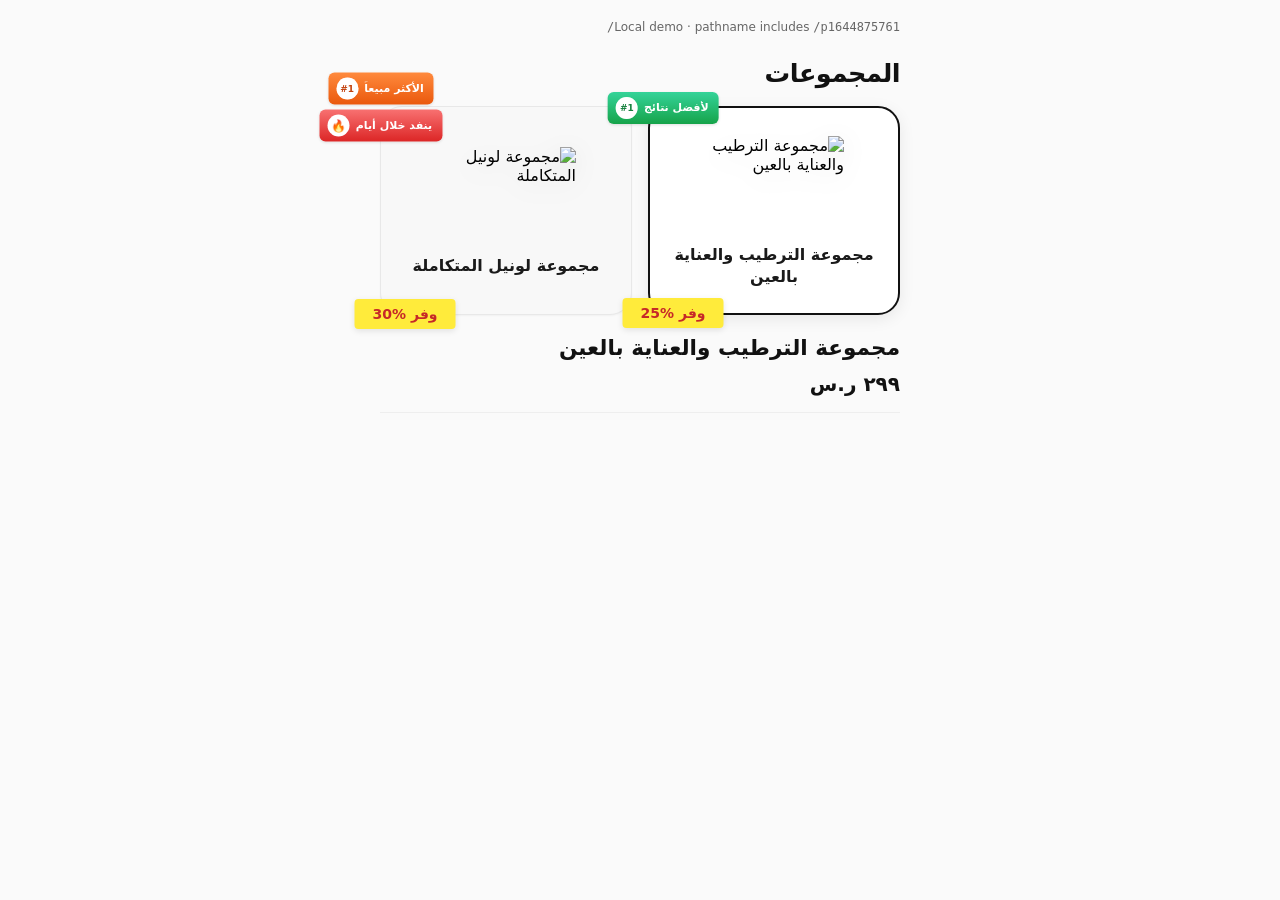
==== demo/store/p1644875761/index.html @ 2b9c9366 "demo" ====
<!DOCTYPE html>
<html lang="ar" dir="rtl">
<head>
    <meta charset="utf-8" />
    <meta name="viewport" content="width=device-width, initial-scale=1" />
    <title>Demo — p1644875761</title>
    <link rel="stylesheet" href="../../../src/style.css" />
    <style>
        body {
            margin: 0;
            font-family: system-ui, -apple-system, 'Segoe UI', sans-serif;
            background: #fafafa;
        }
        .demo-wrap {
            max-width: 520px;
            margin: 0 auto;
            padding: 20px 16px 48px;
        }
        .demo-storebar {
            font-size: 12px;
            color: #666;
            margin-bottom: 16px;
        }
        .demo-title {
            font-size: 1.35rem;
            font-weight: 800;
            margin: 0 0 12px;
            color: #111;
        }
        .flex.flex-wrap {
            display: flex;
            flex-wrap: wrap;
            align-items: center;
            gap: 8px;
            margin-bottom: 16px;
        }
        .total-price-single {
            font-size: 1.25rem;
            font-weight: 800;
            color: #111;
        }
        #single-product-form {
            padding: 12px 0;
            border-top: 1px solid #eee;
        }
    </style>
</head>
<body>
    <div class="demo-wrap">
        <div class="demo-storebar">Local demo · pathname includes <code>/p1644875761/</code></div>
        <div class="saji-custom-div"></div>
        <h1 class="product-title demo-title">مجموعة الترطيب والعناية بالعين</h1>
        <div class="flex flex-wrap">
            <span class="total-price-single">٢٩٩ ر.س</span>
        </div>
        <form id="single-product-form"><div></div></form>
    </div>
    <script src="../../../src/script.js"></script>
    <script src="../../../bundles.js"></script>
</body>
</html>
---- src/style.css ----
/* Add custom CSS styles below */

/*====== Lunel — product bundles (scoped #lunel-bundles-root) ================= */

#lunel-bundles-root.lunel-bundles {
    margin: 24px 0 20px;
    contain: layout style;
    isolation: isolate;
    font-family: inherit;
}

#lunel-bundles-root .lunel-bundles__heading {
    margin: 0 0 18px;
    font-size: clamp(1.35rem, 3.5vw, 1.6rem);
    font-weight: 800;
    color: #111;
    text-align: start;
    letter-spacing: -0.02em;
}

#lunel-bundles-root .lunel-bundles__grid {
    display: grid;
    grid-template-columns: repeat(2, minmax(0, 1fr));
    gap: 16px;
    align-items: stretch;
}

#lunel-bundles-root .lunel-bundles__grid:has(> *:nth-child(3n):last-child) {
    grid-template-columns: repeat(3, minmax(0, 1fr));
}

#lunel-bundles-root .lunel-bundles__card {
    position: relative;
    display: flex;
    flex-direction: column;
    align-items: stretch;
    min-height: 0;
    padding: 20px 14px 26px;
    border-radius: 22px;
    background: #f8f8f8;
    border: 1px solid #e8e8e8;
    text-decoration: none;
    color: inherit;
    box-shadow: 0 1px 2px rgba(0, 0, 0, 0.04);
    -webkit-tap-highlight-color: transparent;
    transition:
        border-color 0.2s ease,
        box-shadow 0.2s ease,
        background-color 0.2s ease,
        transform 0.15s ease;
}

#lunel-bundles-root .lunel-bundles__card--has-ribbons {
    padding-top: 28px;
}

#lunel-bundles-root .lunel-bundles__card:hover {
    box-shadow: 0 4px 14px rgba(0, 0, 0, 0.07);
}

#lunel-bundles-root .lunel-bundles__card:focus-visible {
    outline: 3px solid #111;
    outline-offset: 2px;
}

#lunel-bundles-root .lunel-bundles__card--selected {
    background: #fff;
    border-width: 2px;
    border-color: #111;
    box-shadow: 0 4px 16px rgba(0, 0, 0, 0.08);
}

/* Top marketing ribbons */
#lunel-bundles-root .lunel-bundles__ribbons {
    position: absolute;
    top: 0;
    inset-inline-start: 50%;
    transform: translate(-50%, -50%);
    display: flex;
    flex-wrap: wrap;
    align-items: center;
    justify-content: center;
    gap: 6px;
    max-width: calc(100% - 16px);
    z-index: 2;
    pointer-events: none;
}

#lunel-bundles-root .lunel-bundles__ribbons--multi {
    gap: 5px;
}

#lunel-bundles-root .lunel-bundles__ribbon {
    display: inline-flex;
    align-items: center;
    gap: 6px;
    padding: 5px 10px 5px 8px;
    border-radius: 6px;
    font-size: 11px;
    font-weight: 800;
    line-height: 1.2;
    color: #fff;
    white-space: nowrap;
    box-shadow: 0 1px 3px rgba(0, 0, 0, 0.12);
}

#lunel-bundles-root .lunel-bundles__ribbon-label {
    max-width: 140px;
    overflow: hidden;
    text-overflow: ellipsis;
}

#lunel-bundles-root .lunel-bundles__ribbon--orange {
    background: linear-gradient(180deg, #ff8a3d 0%, #ea580c 100%);
}

#lunel-bundles-root .lunel-bundles__ribbon--green {
    background: linear-gradient(180deg, #34d399 0%, #16a34a 100%);
}

#lunel-bundles-root .lunel-bundles__ribbon--red {
    background: linear-gradient(180deg, #f87171 0%, #dc2626 100%);
}

#lunel-bundles-root .lunel-bundles__ribbon-seal {
    flex-shrink: 0;
    display: grid;
    place-items: center;
    width: 22px;
    height: 22px;
    border-radius: 50%;
    background: #fff;
    box-shadow: 0 0 0 1px rgba(255, 255, 255, 0.5) inset;
}

#lunel-bundles-root .lunel-bundles__ribbon-seal-inner {
    font-size: 9px;
    font-weight: 900;
    line-height: 1;
}

#lunel-bundles-root .lunel-bundles__ribbon--orange .lunel-bundles__ribbon-seal-inner {
    color: #c2410c;
}

#lunel-bundles-root .lunel-bundles__ribbon--green .lunel-bundles__ribbon-seal-inner {
    color: #15803d;
}

#lunel-bundles-root .lunel-bundles__ribbon--red .lunel-bundles__ribbon-seal-inner {
    color: #b91c1c;
}

#lunel-bundles-root .lunel-bundles__ribbon-flame {
    flex-shrink: 0;
    width: 22px;
    height: 22px;
    border-radius: 50%;
    background: #fff;
    display: grid;
    place-items: center;
    font-size: 12px;
    line-height: 1;
}

/* Card body: image + title */
#lunel-bundles-root .lunel-bundles__body {
    flex: 1;
    display: flex;
    flex-direction: column;
    align-items: center;
    justify-content: center;
    gap: 12px;
    min-height: 0;
}

#lunel-bundles-root .lunel-bundles__media {
    width: 100%;
    max-width: 148px;
    min-height: 88px;
    display: grid;
    place-items: center;
    overflow: visible;
}

#lunel-bundles-root .lunel-bundles__img {
    max-width: 140px;
    max-height: 96px;
    width: auto;
    height: auto;
    object-fit: contain;
    filter: drop-shadow(0 6px 12px rgba(0, 0, 0, 0.08));
}

#lunel-bundles-root .lunel-bundles__label {
    font-size: 16px;
    font-weight: 800;
    color: #1a1a1a;
    line-height: 1.35;
    text-align: center;
    padding: 0 4px;
}

/* Bottom discount (yellow bar) */
#lunel-bundles-root .lunel-bundles__discount {
    position: absolute;
    bottom: 0;
    inset-inline-start: 50%;
    transform: translate(-50%, 50%);
    z-index: 2;
    padding: 7px 18px;
    border-radius: 4px;
    background: #ffeb3b;
    color: #c62828;
    font-weight: 900;
    font-size: 14px;
    line-height: 1.15;
    white-space: nowrap;
    box-shadow: 0 2px 6px rgba(0, 0, 0, 0.1);
}

@media (max-width: 640px) {
    #lunel-bundles-root .lunel-bundles__grid {
        gap: 12px;
    }

    #lunel-bundles-root .lunel-bundles__card {
        padding: 18px 10px 24px;
        border-radius: 18px;
    }

    #lunel-bundles-root .lunel-bundles__card--has-ribbons {
        padding-top: 26px;
    }

    #lunel-bundles-root .lunel-bundles__ribbon {
        font-size: 10px;
        padding: 4px 8px;
    }

    #lunel-bundles-root .lunel-bundles__ribbon-label {
        max-width: 100px;
    }

    #lunel-bundles-root .lunel-bundles__discount {
        font-size: 12px;
        padding: 6px 14px;
    }

    #lunel-bundles-root .lunel-bundles__label {
        font-size: 15px;
    }

    #lunel-bundles-root .lunel-bundles__media {
        min-height: 76px;
    }

    #lunel-bundles-root .lunel-bundles__img {
        max-width: 120px;
        max-height: 84px;
    }
}

/*=========== Lunel — product bundles End ======================================= */
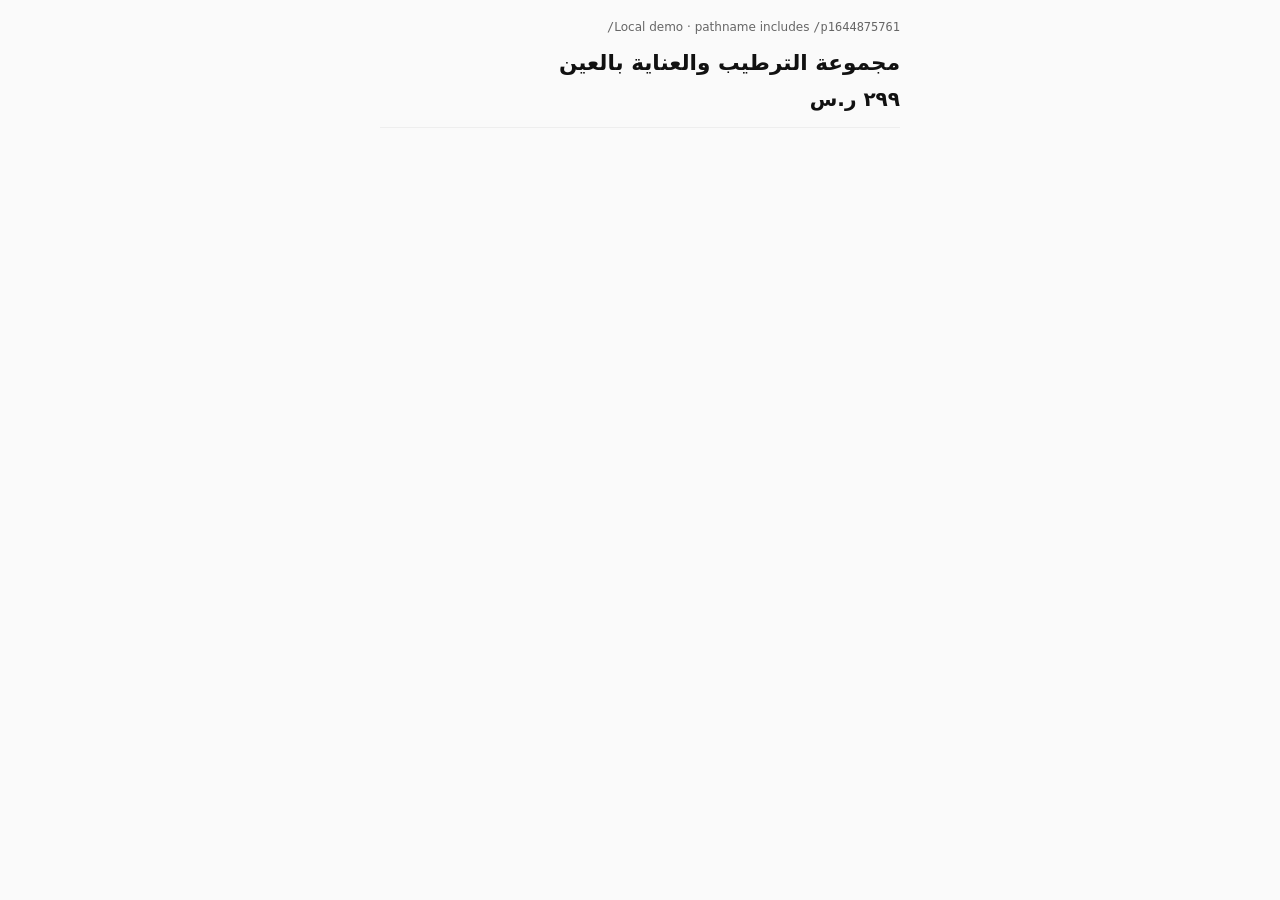
==== commit 0d1bdc1c: "fix" ====
--- a/demo/store/p1644875761/index.html
+++ b/demo/store/p1644875761/index.html
@@ -14,7 +14,7 @@
         .demo-wrap {
             max-width: 520px;
             margin: 0 auto;
-            padding: 20px 16px 48px;
+            padding: 20px 16px 220px;
         }
         .demo-storebar {
             font-size: 12px;
@@ -55,7 +55,7 @@
         </div>
         <form id="single-product-form"><div></div></form>
     </div>
-    <script src="../../../src/script.js"></script>
+    <script src="../../../config.js"></script>
     <script src="../../../bundles.js"></script>
 </body>
 </html>
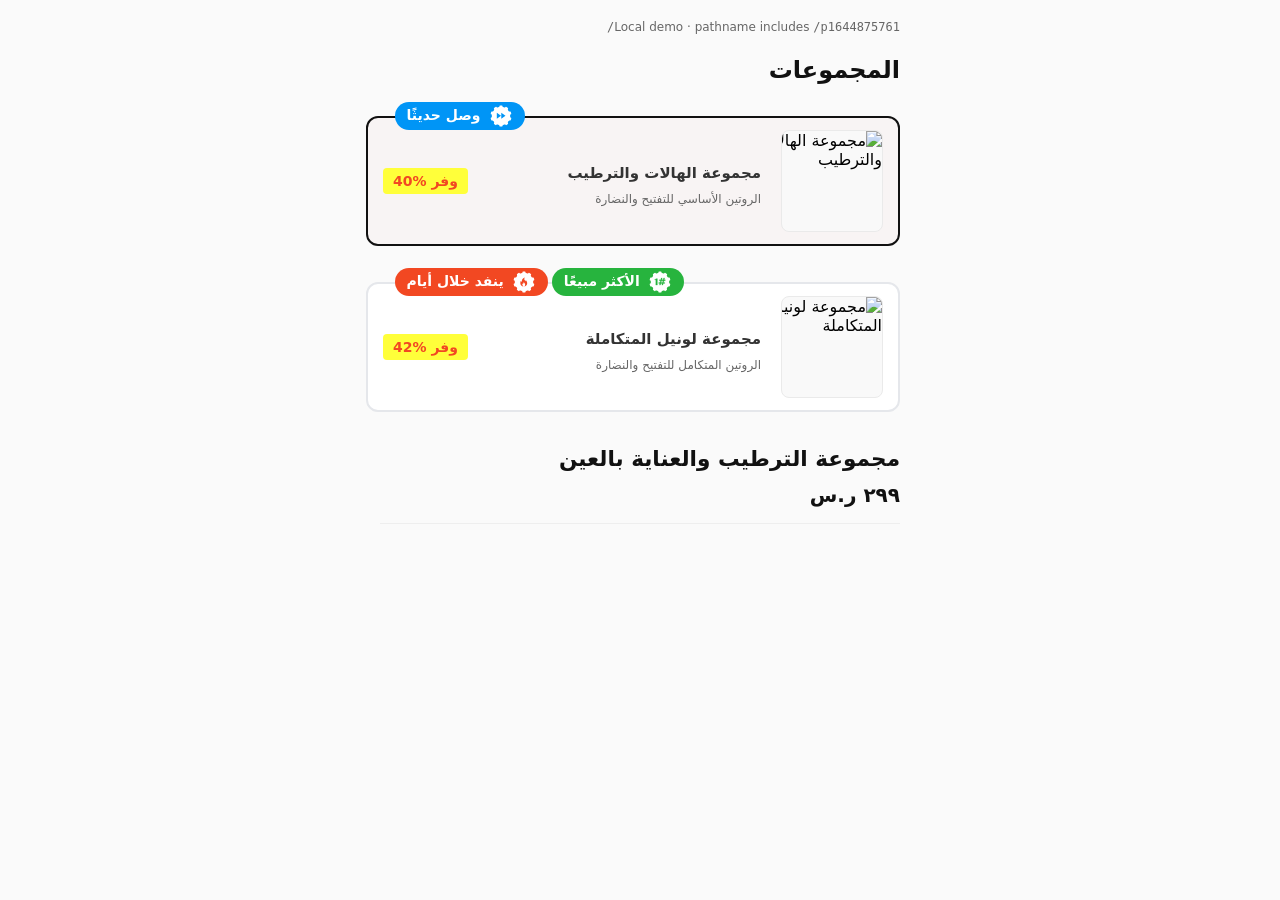
==== commit fe030ff6: "7.3.1 use constant" ====
--- a/demo/store/p1644875761/index.html
+++ b/demo/store/p1644875761/index.html
@@ -1,61 +1,72 @@
-<!DOCTYPE html>
+<!doctype html>
 <html lang="ar" dir="rtl">
-<head>
+  <head>
     <meta charset="utf-8" />
     <meta name="viewport" content="width=device-width, initial-scale=1" />
     <title>Demo — p1644875761</title>
-    <link rel="stylesheet" href="../../../src/style.css" />
+    <link rel="stylesheet" href="../../../style.css" />
     <style>
-        body {
-            margin: 0;
-            font-family: system-ui, -apple-system, 'Segoe UI', sans-serif;
-            background: #fafafa;
-        }
-        .demo-wrap {
-            max-width: 520px;
-            margin: 0 auto;
-            padding: 20px 16px 220px;
-        }
-        .demo-storebar {
-            font-size: 12px;
-            color: #666;
-            margin-bottom: 16px;
-        }
-        .demo-title {
-            font-size: 1.35rem;
-            font-weight: 800;
-            margin: 0 0 12px;
-            color: #111;
-        }
-        .flex.flex-wrap {
-            display: flex;
-            flex-wrap: wrap;
-            align-items: center;
-            gap: 8px;
-            margin-bottom: 16px;
-        }
-        .total-price-single {
-            font-size: 1.25rem;
-            font-weight: 800;
-            color: #111;
-        }
-        #single-product-form {
-            padding: 12px 0;
-            border-top: 1px solid #eee;
-        }
+      body {
+        margin: 0;
+        font-family:
+          system-ui,
+          -apple-system,
+          'Segoe UI',
+          sans-serif;
+        background: #fafafa;
+      }
+      .demo-wrap {
+        max-width: 520px;
+        margin: 0 auto;
+        padding: 20px 16px 220px;
+      }
+      .demo-storebar {
+        font-size: 12px;
+        color: #666;
+        margin-bottom: 16px;
+      }
+      .demo-title {
+        font-size: 1.35rem;
+        font-weight: 800;
+        margin: 0 0 12px;
+        color: #111;
+      }
+      .flex.flex-wrap {
+        display: flex;
+        flex-wrap: wrap;
+        align-items: center;
+        gap: 8px;
+        margin-bottom: 16px;
+      }
+      .total-price-single {
+        font-size: 1.25rem;
+        font-weight: 800;
+        color: #111;
+      }
+      #single-product-form {
+        padding: 12px 0;
+        border-top: 1px solid #eee;
+      }
     </style>
-</head>
-<body>
+  </head>
+  <body>
     <div class="demo-wrap">
-        <div class="demo-storebar">Local demo · pathname includes <code>/p1644875761/</code></div>
-        <div class="saji-custom-div"></div>
-        <h1 class="product-title demo-title">مجموعة الترطيب والعناية بالعين</h1>
-        <div class="flex flex-wrap">
-            <span class="total-price-single">٢٩٩ ر.س</span>
-        </div>
-        <form id="single-product-form"><div></div></form>
+      <div class="demo-storebar">
+        Local demo · pathname includes <code>/p1644875761/</code>
+      </div>
+      <div class="saji-custom-div"></div>
+      <h1 class="product-title demo-title">مجموعة الترطيب والعناية بالعين</h1>
+      <div class="flex flex-wrap">
+        <span class="total-price-single">٢٩٩ ر.س</span>
+      </div>
+      <form id="single-product-form"><div></div></form>
     </div>
+    <script>
+      // Local demo: prevent config.js from injecting CDN bundles.js
+      window.__lunelBundlesJsLoaderExecuted = true;
+    </script>
+    <script src="../../../lunel-constants.js"></script>
     <script src="../../../config.js"></script>
-    <script src="../../../bundles.js"></script>
-</body>
+    <script src="../../../bundles.js" defer></script>
+  </body>
 </html>
--- a/style.css
+++ b/style.css
@@ -0,0 +1,272 @@
+/* Add custom CSS styles below */
+
+/*====== Lunel — product bundles (aligned with demo/newcard.html) ============*/
+
+#lunel-bundles-root {
+  font-family:
+    var(--font-main),
+    -apple-system,
+    BlinkMacSystemFont !important;
+}
+
+#lunel-bundles-root.lunel-bundles {
+  margin: 22px 0 16px;
+  contain: layout style;
+  isolation: isolate;
+}
+
+#lunel-bundles-root .lunel-bundles__heading {
+  margin: 0 0 14px;
+  font-size: 24px;
+  font-weight: 800;
+  color: #111;
+  text-align: start;
+}
+
+#lunel-bundles-root .lunel-bundles__grid {
+  display: flex;
+  flex-direction: column;
+  gap: 0;
+}
+
+#lunel-bundles-root .lunel-bundles__card {
+  position: relative;
+  display: flex;
+  flex-direction: row;
+  justify-content: space-between;
+  align-items: center;
+  padding: 12px 15px;
+  border-radius: 12px;
+  border: 2px solid #e5e7eb;
+  background: #fff;
+  cursor: pointer;
+  transition: 0.3s;
+  text-decoration: none;
+  color: inherit;
+  margin-bottom: 18px;
+  margin-top: 18px;
+  width: 100%;
+  max-width: 500px;
+  -webkit-tap-highlight-color: transparent;
+}
+
+#lunel-bundles-root .lunel-bundles__card--selected {
+  border: 2px solid #111;
+  background: #f8f4f4;
+}
+
+#lunel-bundles-root .lunel-bundles__top_badges {
+  position: absolute;
+  top: -16px;
+  left: 5%;
+  transform: translateX(0%);
+  color: #fff;
+  font-size: 11px;
+  font-weight: bold;
+  z-index: 10;
+  gap: 4px;
+  flex-wrap: nowrap;
+  display: inline-flex;
+  flex-direction: row;
+  align-items: center;
+  justify-content: center;
+  pointer-events: none;
+}
+
+#lunel-bundles-root .lunel-bundles__top_badge_item {
+  display: inline-flex;
+  flex-direction: row;
+  align-items: center;
+  gap: 8px;
+  padding: 2px 12px;
+  border-radius: 15px;
+  white-space: nowrap;
+  font-size: 14px;
+  line-height: 1.1;
+}
+
+#lunel-bundles-root .lunel-bundles__top_badge_item.orange-badge {
+  background: #f24822 !important;
+}
+
+#lunel-bundles-root .lunel-bundles__top_badge_item.blue-badge {
+  background: #0095f6 !important;
+}
+
+#lunel-bundles-root .lunel-bundles__top_badge_item.green-badge {
+  background: #27b43e !important;
+}
+
+/* Seal + flame disks (from demo/newcard.html) */
+#lunel-bundles-root .lunel-bundles__top_badge_item .badge,
+#lunel-bundles-root
+  .lunel-bundles__top_badge_item
+  .lunel-bundles__top_badge_flame {
+  --lunel-scallop-mask: url('data:image/svg+xml,%3Csvg%20xmlns%3D%22http%3A%2F%2Fwww.w3.org%2F2000%2Fsvg%22%20viewBox%3D%220%200%20100%20100%22%3E%3Cpath%20fill%3D%22white%22%20d%3D%22M50.00%2C6.00%20C61.50%2C6.00%2050.81%2C10.31%2061.74%2C13.86%20C72.68%2C17.41%2066.56%2C7.64%2075.86%2C14.40%20C85.17%2C21.16%2073.98%2C18.36%2080.74%2C27.66%20C87.50%2C36.97%2088.29%2C25.47%2091.85%2C36.40%20C95.40%2C47.34%2088.00%2C38.50%2088.00%2C50.00%20C88.00%2C61.50%2095.40%2C52.66%2091.85%2C63.60%20C88.29%2C74.53%2087.50%2C63.03%2080.74%2C72.34%20C73.98%2C81.64%2085.17%2C78.84%2075.86%2C85.60%20C66.56%2C92.36%2072.68%2C82.59%2061.74%2C86.14%20C50.81%2C89.69%2061.50%2C94.00%2050.00%2C94.00%20C38.50%2C94.00%2049.19%2C89.69%2038.26%2C86.14%20C27.32%2C82.59%2033.44%2C92.36%2024.14%2C85.60%20C14.83%2C78.84%2026.02%2C81.64%2019.26%2C72.34%20C12.50%2C63.03%2011.71%2C74.53%208.15%2C63.60%20C4.60%2C52.66%2012.00%2C61.50%2012.00%2C50.00%20C12.00%2C38.50%204.60%2C47.34%208.15%2C36.40%20C11.71%2C25.47%2012.50%2C36.97%2019.26%2C27.66%20C26.02%2C18.36%2014.83%2C21.16%2024.14%2C14.40%20C33.44%2C7.64%2027.32%2C17.41%2038.26%2C13.86%20C49.19%2C10.31%2038.50%2C6.00%2050.00%2C6.00%20Z%22%2F%3E%3C%2Fsvg%3E');
+
+  flex-shrink: 0;
+  display: grid;
+  place-items: center;
+  width: 24px;
+  height: 24px;
+  padding: 0;
+  margin: 0;
+  border-radius: 0;
+  background-color: #fff;
+  line-height: 1;
+  -webkit-mask-image: var(--lunel-scallop-mask);
+  mask-image: var(--lunel-scallop-mask);
+  -webkit-mask-size: 100% 100%;
+  mask-size: 100% 100%;
+  -webkit-mask-repeat: no-repeat;
+  mask-repeat: no-repeat;
+  -webkit-mask-position: center;
+  mask-position: center;
+}
+
+#lunel-bundles-root
+  .lunel-bundles__top_badge_item
+  .lunel-bundles__top_badge_flame {
+  font-size: 11px;
+}
+
+#lunel-bundles-root .lunel-bundles__top_badge_item .lunel-bundles__badge-num {
+  position: relative;
+  z-index: 1;
+  font-size: 8.5px;
+  font-weight: 900;
+  line-height: 1;
+  letter-spacing: -0.04em;
+}
+
+#lunel-bundles-root .lunel-bundles__top_badge_item.orange-badge .badge,
+#lunel-bundles-root
+  .lunel-bundles__top_badge_item.orange-badge
+  .lunel-bundles__badge-num {
+  color: #f24822;
+}
+
+#lunel-bundles-root .lunel-bundles__top_badge_item.badge-badge .badge,
+#lunel-bundles-root
+  .lunel-bundles__top_badge_item.badge-badge
+  .lunel-bundles__badge-num {
+  color: #0095f6;
+}
+
+#lunel-bundles-root .lunel-bundles__top_badge_item.green-badge .badge,
+#lunel-bundles-root
+  .lunel-bundles__top_badge_item.green-badge
+  .lunel-bundles__badge-num {
+  color: #27b43e;
+}
+
+#lunel-bundles-root .lunel-bundles__product-details {
+  display: flex;
+  align-items: center;
+  flex: 1;
+  gap: 15px;
+  min-width: 0;
+}
+
+#lunel-bundles-root .lunel-bundles__media {
+  flex-shrink: 0;
+  width: 100px;
+  height: 100px;
+  border-radius: 8px;
+  overflow: hidden;
+  background-color: #f9f9f9;
+  border: 1px solid #eaeaea;
+  display: grid;
+  place-items: center;
+}
+
+#lunel-bundles-root .lunel-bundles__img {
+  width: 100%;
+  height: 100%;
+  margin: 0;
+  object-fit: cover;
+}
+
+#lunel-bundles-root .lunel-bundles__product-description {
+  display: flex;
+  flex-direction: column;
+  text-align: right;
+  padding: 0 5px;
+  margin-top: 10px;
+  min-width: 0;
+}
+
+#lunel-bundles-root .lunel-bundles__title {
+  font-size: 15px;
+  color: #333;
+  font-weight: 800;
+  line-height: 1.35;
+}
+
+#lunel-bundles-root .lunel-bundles__subtitle {
+  font-size: 12px;
+  color: #666;
+  margin-top: 6px;
+  line-height: 1.6;
+}
+
+#lunel-bundles-root .lunel-bundles__discount-wrap {
+  display: flex;
+  flex-direction: column;
+  align-items: flex-start;
+  gap: 2px;
+  direction: ltr;
+  min-width: 70px;
+  flex-shrink: 0;
+}
+
+#lunel-bundles-root .lunel-bundles__bottom_badge_item {
+  font-size: 14px;
+  background: #ffff3a;
+  color: #fff;
+  padding: 5px 10px;
+  border-radius: 4px;
+  font-weight: bold;
+  white-space: nowrap;
+  color: #f24822;
+}
+
+#lunel-bundles-root .lunel-bundles__discount-text {
+  font-size: 14px;
+  background: #ffff3a;
+  padding: 5px 10px;
+  border-radius: 4px;
+  font-weight: bold;
+  white-space: nowrap;
+  color: #f24822;
+}
+
+@media (max-width: 640px) {
+  #lunel-bundles-root .lunel-bundles__card {
+    padding: 12px 12px;
+  }
+
+  #lunel-bundles-root .lunel-bundles__media {
+    width: 88px;
+    height: 88px;
+  }
+
+  #lunel-bundles-root .lunel-bundles__title {
+    font-size: 14px;
+  }
+}
+
+/*=========== Lunel — product bundles End ===================================*/
+
+.featured-prod-cards {
+  background: #f9f9f9 !important;
+}
+
+body .featured_product_larg a.product-entry__title {
+  font-size: 1.2rem !important;
+}
+
+.saji-block-titles h2.saji-default-title {
+  font-weight: 900 !important;
+  font-size: 1.6rem !important;
+}
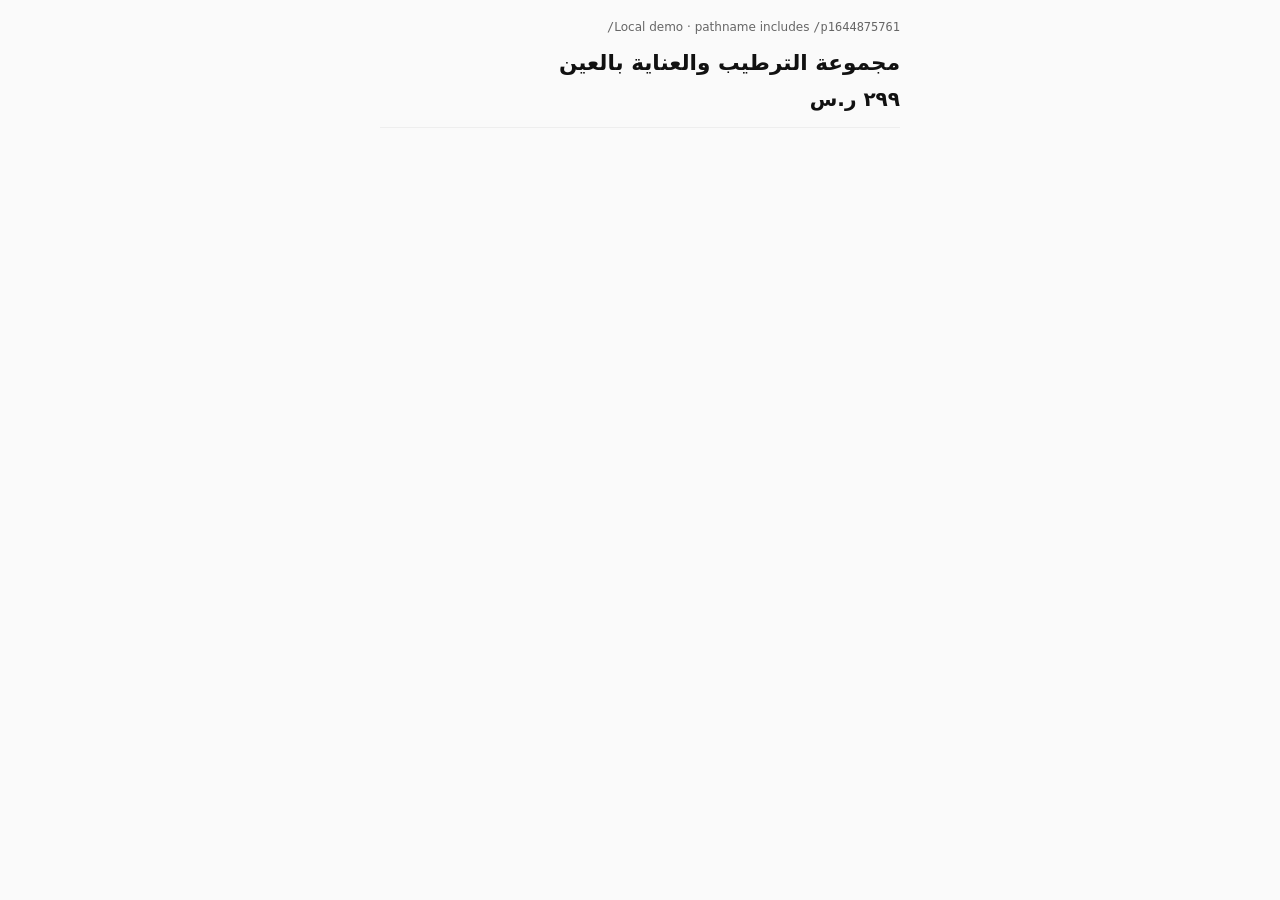
==== commit 8dfd3480: "free delivery" ====
--- a/demo/store/p1644875761/index.html
+++ b/demo/store/p1644875761/index.html
@@ -4,7 +4,7 @@
     <meta charset="utf-8" />
     <meta name="viewport" content="width=device-width, initial-scale=1" />
     <title>Demo — p1644875761</title>
-    <link rel="stylesheet" href="../../../style.css" />
+    <link rel="stylesheet" href="../../../../assets/css/style.css" />
     <style>
       body {
         margin: 0;
@@ -61,12 +61,10 @@
       </div>
       <form id="single-product-form"><div></div></form>
     </div>
-    <script>
-      // Local demo: prevent config.js from injecting CDN bundles.js
-      window.__lunelBundlesJsLoaderExecuted = true;
-    </script>
-    <script src="../../../lunel-constants.js"></script>
-    <script src="../../../config.js"></script>
-    <script src="../../../bundles.js" defer></script>
+    <script src="../../../assets/js/lunel-constants.js"></script>
+    <script src="../../../assets/js/badge-icons.js"></script>
+    <script src="../../../assets/js/products.js"></script>
+    <script src="../../../assets/js/bundles.js"></script>
+    <script src="../../../assets/js/product-badges.js"></script>
   </body>
 </html>
--- a/assets/css/style.css
+++ b/assets/css/style.css
@@ -0,0 +1,272 @@
+/* Add custom CSS styles below */
+
+/*====== Lunel — product bundles (aligned with demo/newcard.html) ============*/
+
+#lunel-bundles-root {
+  font-family:
+    var(--font-main),
+    -apple-system,
+    BlinkMacSystemFont !important;
+}
+
+#lunel-bundles-root.lunel-bundles {
+  margin: 22px 0 16px;
+  contain: layout style;
+  isolation: isolate;
+}
+
+#lunel-bundles-root .lunel-bundles__heading {
+  margin: 0 0 14px;
+  font-size: 24px;
+  font-weight: 800;
+  color: #111;
+  text-align: start;
+}
+
+#lunel-bundles-root .lunel-bundles__grid {
+  display: flex;
+  flex-direction: column;
+  gap: 0;
+}
+
+#lunel-bundles-root .lunel-bundles__card {
+  position: relative;
+  display: flex;
+  flex-direction: row;
+  justify-content: space-between;
+  align-items: center;
+  padding: 12px 15px;
+  border-radius: 12px;
+  border: 2px solid #e5e7eb;
+  background: #fff;
+  cursor: pointer;
+  transition: 0.3s;
+  text-decoration: none;
+  color: inherit;
+  margin-bottom: 18px;
+  margin-top: 18px;
+  width: 100%;
+  max-width: 500px;
+  -webkit-tap-highlight-color: transparent;
+}
+
+#lunel-bundles-root .lunel-bundles__card--selected {
+  border: 2px solid #111;
+  background: #f8f4f4;
+}
+
+#lunel-bundles-root .lunel-bundles__top_badges {
+  position: absolute;
+  top: -16px;
+  left: 5%;
+  transform: translateX(0%);
+  color: #fff;
+  font-size: 11px;
+  font-weight: bold;
+  z-index: 10;
+  gap: 4px;
+  flex-wrap: nowrap;
+  display: inline-flex;
+  flex-direction: row;
+  align-items: center;
+  justify-content: center;
+  pointer-events: none;
+}
+
+#lunel-bundles-root .lunel-bundles__top_badge_item {
+  display: inline-flex;
+  flex-direction: row;
+  align-items: center;
+  gap: 8px;
+  padding: 2px 12px;
+  border-radius: 15px;
+  white-space: nowrap;
+  font-size: 14px;
+  line-height: 1.1;
+}
+
+#lunel-bundles-root .lunel-bundles__top_badge_item.orange-badge {
+  background: #f24822 !important;
+}
+
+#lunel-bundles-root .lunel-bundles__top_badge_item.blue-badge {
+  background: #0095f6 !important;
+}
+
+#lunel-bundles-root .lunel-bundles__top_badge_item.green-badge {
+  background: #27b43e !important;
+}
+
+/* Seal + flame disks (from demo/newcard.html) */
+#lunel-bundles-root .lunel-bundles__top_badge_item .badge,
+#lunel-bundles-root
+  .lunel-bundles__top_badge_item
+  .lunel-bundles__top_badge_flame {
+  --lunel-scallop-mask: url('data:image/svg+xml,%3Csvg%20xmlns%3D%22http%3A%2F%2Fwww.w3.org%2F2000%2Fsvg%22%20viewBox%3D%220%200%20100%20100%22%3E%3Cpath%20fill%3D%22white%22%20d%3D%22M50.00%2C6.00%20C61.50%2C6.00%2050.81%2C10.31%2061.74%2C13.86%20C72.68%2C17.41%2066.56%2C7.64%2075.86%2C14.40%20C85.17%2C21.16%2073.98%2C18.36%2080.74%2C27.66%20C87.50%2C36.97%2088.29%2C25.47%2091.85%2C36.40%20C95.40%2C47.34%2088.00%2C38.50%2088.00%2C50.00%20C88.00%2C61.50%2095.40%2C52.66%2091.85%2C63.60%20C88.29%2C74.53%2087.50%2C63.03%2080.74%2C72.34%20C73.98%2C81.64%2085.17%2C78.84%2075.86%2C85.60%20C66.56%2C92.36%2072.68%2C82.59%2061.74%2C86.14%20C50.81%2C89.69%2061.50%2C94.00%2050.00%2C94.00%20C38.50%2C94.00%2049.19%2C89.69%2038.26%2C86.14%20C27.32%2C82.59%2033.44%2C92.36%2024.14%2C85.60%20C14.83%2C78.84%2026.02%2C81.64%2019.26%2C72.34%20C12.50%2C63.03%2011.71%2C74.53%208.15%2C63.60%20C4.60%2C52.66%2012.00%2C61.50%2012.00%2C50.00%20C12.00%2C38.50%204.60%2C47.34%208.15%2C36.40%20C11.71%2C25.47%2012.50%2C36.97%2019.26%2C27.66%20C26.02%2C18.36%2014.83%2C21.16%2024.14%2C14.40%20C33.44%2C7.64%2027.32%2C17.41%2038.26%2C13.86%20C49.19%2C10.31%2038.50%2C6.00%2050.00%2C6.00%20Z%22%2F%3E%3C%2Fsvg%3E');
+
+  flex-shrink: 0;
+  display: grid;
+  place-items: center;
+  width: 24px;
+  height: 24px;
+  padding: 0;
+  margin: 0;
+  border-radius: 0;
+  background-color: #fff;
+  line-height: 1;
+  -webkit-mask-image: var(--lunel-scallop-mask);
+  mask-image: var(--lunel-scallop-mask);
+  -webkit-mask-size: 100% 100%;
+  mask-size: 100% 100%;
+  -webkit-mask-repeat: no-repeat;
+  mask-repeat: no-repeat;
+  -webkit-mask-position: center;
+  mask-position: center;
+}
+
+#lunel-bundles-root
+  .lunel-bundles__top_badge_item
+  .lunel-bundles__top_badge_flame {
+  font-size: 11px;
+}
+
+#lunel-bundles-root .lunel-bundles__top_badge_item .lunel-bundles__badge-num {
+  position: relative;
+  z-index: 1;
+  font-size: 8.5px;
+  font-weight: 900;
+  line-height: 1;
+  letter-spacing: -0.04em;
+}
+
+#lunel-bundles-root .lunel-bundles__top_badge_item.orange-badge .badge,
+#lunel-bundles-root
+  .lunel-bundles__top_badge_item.orange-badge
+  .lunel-bundles__badge-num {
+  color: #f24822;
+}
+
+#lunel-bundles-root .lunel-bundles__top_badge_item.badge-badge .badge,
+#lunel-bundles-root
+  .lunel-bundles__top_badge_item.badge-badge
+  .lunel-bundles__badge-num {
+  color: #0095f6;
+}
+
+#lunel-bundles-root .lunel-bundles__top_badge_item.green-badge .badge,
+#lunel-bundles-root
+  .lunel-bundles__top_badge_item.green-badge
+  .lunel-bundles__badge-num {
+  color: #27b43e;
+}
+
+#lunel-bundles-root .lunel-bundles__product-details {
+  display: flex;
+  align-items: center;
+  flex: 1;
+  gap: 15px;
+  min-width: 0;
+}
+
+#lunel-bundles-root .lunel-bundles__media {
+  flex-shrink: 0;
+  width: 100px;
+  height: 100px;
+  border-radius: 8px;
+  overflow: hidden;
+  background-color: #f9f9f9;
+  border: 1px solid #eaeaea;
+  display: grid;
+  place-items: center;
+}
+
+#lunel-bundles-root .lunel-bundles__img {
+  width: 100%;
+  height: 100%;
+  margin: 0;
+  object-fit: cover;
+}
+
+#lunel-bundles-root .lunel-bundles__product-description {
+  display: flex;
+  flex-direction: column;
+  text-align: right;
+  padding: 0 5px;
+  margin-top: 10px;
+  min-width: 0;
+}
+
+#lunel-bundles-root .lunel-bundles__title {
+  font-size: 15px;
+  color: #333;
+  font-weight: 800;
+  line-height: 1.35;
+}
+
+#lunel-bundles-root .lunel-bundles__subtitle {
+  font-size: 12px;
+  color: #666;
+  margin-top: 6px;
+  line-height: 1.6;
+}
+
+#lunel-bundles-root .lunel-bundles__discount-wrap {
+  display: flex;
+  flex-direction: column;
+  align-items: flex-start;
+  gap: 2px;
+  direction: ltr;
+  min-width: 70px;
+  flex-shrink: 0;
+}
+
+#lunel-bundles-root .lunel-bundles__bottom_badge_item {
+  font-size: 14px;
+  background: #ffff3a;
+  color: #fff;
+  padding: 5px 10px;
+  border-radius: 4px;
+  font-weight: bold;
+  white-space: nowrap;
+  color: #f24822;
+}
+
+#lunel-bundles-root .lunel-bundles__discount-text {
+  font-size: 14px;
+  background: #ffff3a;
+  padding: 5px 10px;
+  border-radius: 4px;
+  font-weight: bold;
+  white-space: nowrap;
+  color: #f24822;
+}
+
+@media (max-width: 640px) {
+  #lunel-bundles-root .lunel-bundles__card {
+    padding: 12px 12px;
+  }
+
+  #lunel-bundles-root .lunel-bundles__media {
+    width: 88px;
+    height: 88px;
+  }
+
+  #lunel-bundles-root .lunel-bundles__title {
+    font-size: 14px;
+  }
+}
+
+/*=========== Lunel — product bundles End ===================================*/
+
+.featured-prod-cards {
+  background: #f9f9f9 !important;
+}
+
+body .featured_product_larg a.product-entry__title {
+  font-size: 1.2rem !important;
+}
+
+.saji-block-titles h2.saji-default-title {
+  font-weight: 900 !important;
+  font-size: 1.6rem !important;
+}
